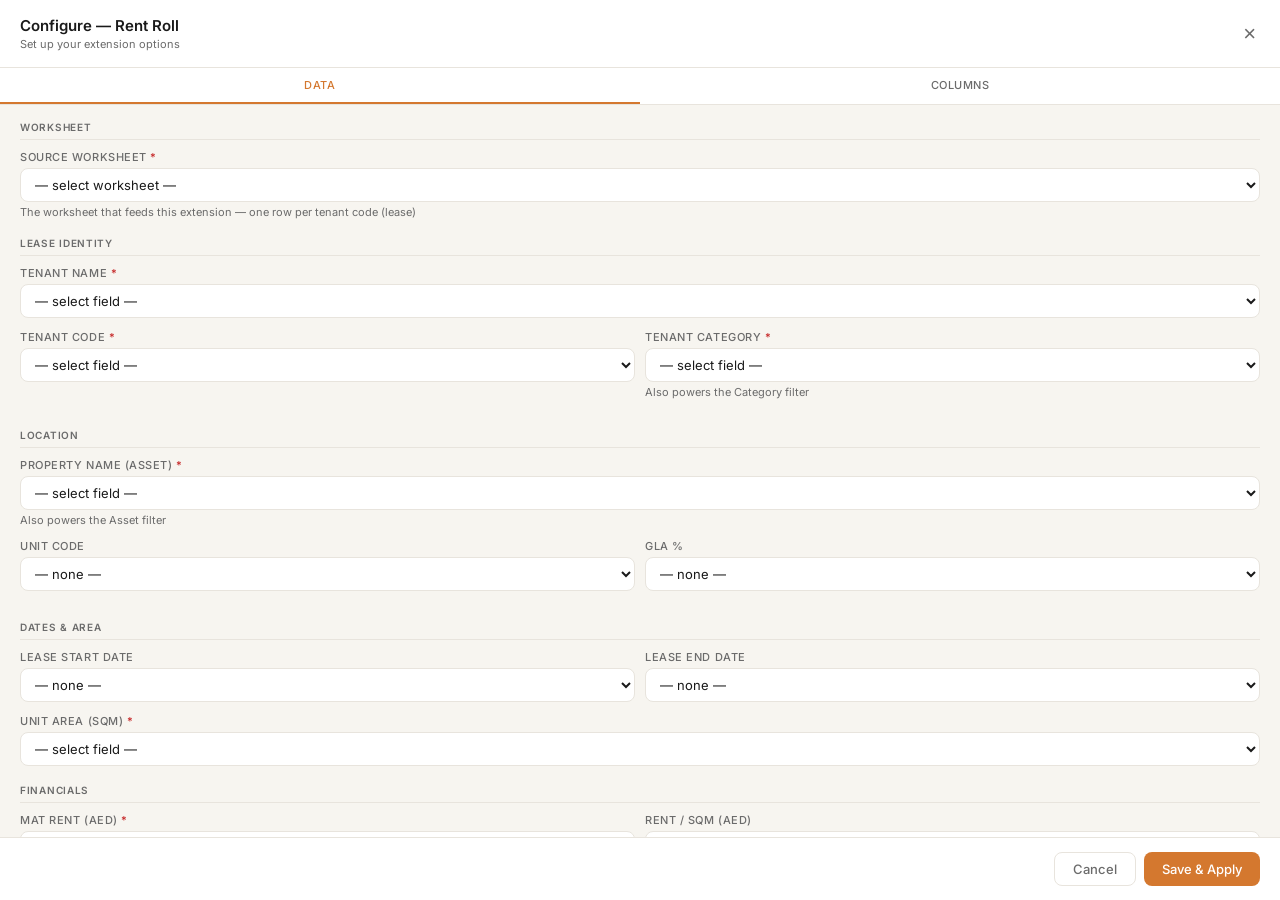
==== dialog.html @ 19f10848 "Initial commit: ARM Value Chain rent roll Tableau extension" ====
<!DOCTYPE html>
<html lang="en">
<head>
  <meta charset="UTF-8" />
  <meta name="viewport" content="width=device-width, initial-scale=1.0" />
  <title>Configure</title>
  <link rel="preconnect" href="https://fonts.googleapis.com" />
  <link href="https://fonts.googleapis.com/css2?family=Inter:wght@400;500;600&display=swap" rel="stylesheet" />
  <script src="js/tableau.extensions.1.latest.min.js"></script>
  <link rel="stylesheet" href="dialog.css" />
</head>
<body>
<div id="config-panel">

  <div id="config-header">
    <div>
      <h2>Configure — Rent Roll</h2>
      <p class="header-sub">Set up your extension options</p>
    </div>
    <button id="config-close" onclick="cancelConfig()">&#215;</button>
  </div>

  <div id="config-tabs">
    <button class="ctab active" data-tab="data">Data</button>
    <button class="ctab" data-tab="columns">Columns</button>
  </div>

  <div id="config-body">

    <div class="tab-pane active" id="tab-data">

      <div class="section-title">Worksheet</div>
      <div class="field-group">
        <label>Source Worksheet <span style="color:var(--danger)">*</span></label>
        <select id="ws-source"><option value="">— select worksheet —</option></select>
        <div class="field-hint">The worksheet that feeds this extension — one row per tenant code (lease)</div>
      </div>

      <div class="section-title">Lease Identity</div>
      <div class="field-group">
        <label>Tenant Name <span style="color:var(--danger)">*</span></label>
        <select id="fld-tenant-name"><option value="">— select field —</option></select>
      </div>
      <div class="field-row">
        <div class="field-group">
          <label>Tenant Code <span style="color:var(--danger)">*</span></label>
          <select id="fld-tenant-code"><option value="">— select field —</option></select>
        </div>
        <div class="field-group">
          <label>Tenant Category <span style="color:var(--danger)">*</span></label>
          <select id="fld-tenant-category"><option value="">— select field —</option></select>
          <div class="field-hint">Also powers the Category filter</div>
        </div>
      </div>

      <div class="section-title">Location</div>
      <div class="field-group">
        <label>Property Name (Asset) <span style="color:var(--danger)">*</span></label>
        <select id="fld-property-name"><option value="">— select field —</option></select>
        <div class="field-hint">Also powers the Asset filter</div>
      </div>
      <div class="field-row">
        <div class="field-group">
          <label>Unit Code</label>
          <select id="fld-unit-code"><option value="">— none —</option></select>
        </div>
        <div class="field-group">
          <label>GLA %</label>
          <select id="fld-gla-percent"><option value="">— none —</option></select>
        </div>
      </div>

      <div class="section-title">Dates &amp; Area</div>
      <div class="field-row">
        <div class="field-group">
          <label>Lease Start Date</label>
          <select id="fld-lease-start"><option value="">— none —</option></select>
        </div>
        <div class="field-group">
          <label>Lease End Date</label>
          <select id="fld-lease-end"><option value="">— none —</option></select>
        </div>
      </div>
      <div class="field-group">
        <label>Unit Area (sqm) <span style="color:var(--danger)">*</span></label>
        <select id="fld-unit-area"><option value="">— select field —</option></select>
      </div>

      <div class="section-title">Financials</div>
      <div class="field-row">
        <div class="field-group">
          <label>MAT Rent (AED) <span style="color:var(--danger)">*</span></label>
          <select id="fld-mat-rent"><option value="">— select field —</option></select>
        </div>
        <div class="field-group">
          <label>Rent / Sqm (AED)</label>
          <select id="fld-rent-per-sqm"><option value="">— none —</option></select>
        </div>
      </div>
      <div class="field-group">
        <label>RTM Sales (AED) <span style="color:var(--danger)">*</span></label>
        <select id="fld-rtm-sales"><option value="">— select field —</option></select>
      </div>
      <div class="field-group">
        <label>Sales — Prior Period (AED)</label>
        <select id="fld-sales-prior-period"><option value="">— none —</option></select>
        <div class="field-hint">If mapped, the tenant panel's YoY Growth tile is computed as (current − prior) ÷ prior, summed across the tenant's active leases, instead of averaging the YoY % field</div>
      </div>
      <div class="field-row">
        <div class="field-group">
          <label>YoY % vs PY</label>
          <select id="fld-yoy"><option value="">— none —</option></select>
        </div>
        <div class="field-group">
          <label>OCR % (RTM)</label>
          <select id="fld-ocr"><option value="">— none —</option></select>
        </div>
      </div>

      <div class="section-title">Status &amp; Flags</div>
      <div class="field-group">
        <label>Sustainability Status</label>
        <select id="fld-sustainability"><option value="">— none —</option></select>
        <div class="field-hint">Expected values: Healthy, Watch, At Risk</div>
      </div>
      <div class="field-row">
        <div class="field-group">
          <label>Expiring Lease Flag</label>
          <select id="fld-expiring-flag"><option value="">— none —</option></select>
          <div class="field-hint">Drives the "Expiring ≤ 12mo" KPI and TERM badge</div>
        </div>
        <div class="field-group">
          <label>Data Quality — Missing End Date Flag</label>
          <select id="fld-data-quality-no-end-date"><option value="">— none —</option></select>
          <div class="field-hint">Drives the "Data Quality" KPI and TERM badge</div>
        </div>
      </div>
      <div class="field-group">
        <label>Sales Index</label>
        <select id="fld-sales-index"><option value="">— none —</option></select>
      </div>
      <div class="field-group">
        <label>Tenant / Store Status</label>
        <select id="fld-tenant-status"><option value="">— none —</option></select>
        <div class="field-hint">Powers the Active/Inactive badge in the tenant side panel</div>
      </div>

    </div>

    <div class="tab-pane" id="tab-columns">
      <div class="section-title">Column Labels &amp; Visibility</div>
      <p style="font-size:12px;color:var(--text-muted);margin-bottom:10px;line-height:1.5;">
        Rename any column header or hide it from the table. Hidden columns are still available for sorting via the underlying data — only the display is affected.
      </p>

      <div class="field-group">
        <label style="display:flex;justify-content:space-between;align-items:center;">
          <span>Lease</span>
          <label class="toggle"><input type="checkbox" id="vis-lease" checked /><span class="toggle-slider"></span></label>
        </label>
        <input type="text" id="lbl-lease" placeholder="LEASE" />
      </div>
      <div class="field-group">
        <label style="display:flex;justify-content:space-between;align-items:center;">
          <span>Location</span>
          <label class="toggle"><input type="checkbox" id="vis-location" checked /><span class="toggle-slider"></span></label>
        </label>
        <input type="text" id="lbl-location" placeholder="LOCATION" />
      </div>
      <div class="field-group">
        <label style="display:flex;justify-content:space-between;align-items:center;">
          <span>Area Sqm</span>
          <label class="toggle"><input type="checkbox" id="vis-area-sqm" checked /><span class="toggle-slider"></span></label>
        </label>
        <input type="text" id="lbl-area-sqm" placeholder="AREA SQM" />
      </div>
      <div class="field-group">
        <label style="display:flex;justify-content:space-between;align-items:center;">
          <span>Term</span>
          <label class="toggle"><input type="checkbox" id="vis-term" checked /><span class="toggle-slider"></span></label>
        </label>
        <input type="text" id="lbl-term" placeholder="TERM" />
      </div>
      <div class="field-group">
        <label style="display:flex;justify-content:space-between;align-items:center;">
          <span>MAT Rent</span>
          <label class="toggle"><input type="checkbox" id="vis-mat-rent" checked /><span class="toggle-slider"></span></label>
        </label>
        <input type="text" id="lbl-mat-rent" placeholder="MAT RENT" />
      </div>
      <div class="field-group">
        <label style="display:flex;justify-content:space-between;align-items:center;">
          <span>Rent / Sqm</span>
          <label class="toggle"><input type="checkbox" id="vis-rent-per-sqm" checked /><span class="toggle-slider"></span></label>
        </label>
        <input type="text" id="lbl-rent-per-sqm" placeholder="RENT / SQM" />
      </div>
      <div class="field-group">
        <label style="display:flex;justify-content:space-between;align-items:center;">
          <span>RTM Sales</span>
          <label class="toggle"><input type="checkbox" id="vis-rtm-sales" checked /><span class="toggle-slider"></span></label>
        </label>
        <input type="text" id="lbl-rtm-sales" placeholder="RTM SALES" />
      </div>
      <div class="field-group">
        <label style="display:flex;justify-content:space-between;align-items:center;">
          <span>Vs PY</span>
          <label class="toggle"><input type="checkbox" id="vis-vs-py" checked /><span class="toggle-slider"></span></label>
        </label>
        <input type="text" id="lbl-vs-py" placeholder="VS PY" />
      </div>
      <div class="field-group">
        <label style="display:flex;justify-content:space-between;align-items:center;">
          <span>OCR (RTM)</span>
          <label class="toggle"><input type="checkbox" id="vis-ocr-rtm" checked /><span class="toggle-slider"></span></label>
        </label>
        <input type="text" id="lbl-ocr-rtm" placeholder="OCR (RTM)" />
      </div>
      <div class="field-group">
        <label style="display:flex;justify-content:space-between;align-items:center;">
          <span>Sustainability</span>
          <label class="toggle"><input type="checkbox" id="vis-sustainability" checked /><span class="toggle-slider"></span></label>
        </label>
        <input type="text" id="lbl-sustainability" placeholder="SUSTAINABILITY" />
      </div>
    </div>

  </div>

  <div id="config-footer">
    <button class="form-btn secondary" onclick="cancelConfig()">Cancel</button>
    <button class="form-btn" id="btn-save">Save &amp; Apply</button>
  </div>

</div>
<script src="js/dialog.js"></script>
</body>
</html>
---- dialog.css ----
/* ── Aldar palette ─────────────────────────────────────────────────────────── */
:root {
  --bg:             #F7F5F0;
  --surface:        #FFFFFF;
  --surface2:       #F0EDE8;
  --border:         #E8E4DD;
  --accent:         #D4782F;
  --text:           #1A1A1A;
  --text-secondary: #4A4A4A;
  --text-muted:     #6B6B6B;
  --danger:         #C62828;
  --radius:         8px;
  --font:           'Inter', -apple-system, BlinkMacSystemFont, 'Segoe UI', sans-serif;
}

*, *::before, *::after { box-sizing: border-box; margin: 0; padding: 0; }

html, body {
  height: 100%;
  font-family: var(--font);
  background: var(--bg);
  color: var(--text);
  font-size: 13px;
  overflow: hidden;
}

#config-panel {
  display: flex;
  flex-direction: column;
  height: 100vh;
}

/* ── Header ────────────────────────────────────────────────────────────────── */
#config-header {
  display: flex;
  align-items: center;
  justify-content: space-between;
  padding: 16px 20px;
  background: var(--surface);
  border-bottom: 1px solid var(--border);
  flex-shrink: 0;
}
#config-header h2 { font-size: 15px; font-weight: 600; }
.header-sub { font-size: 11px; color: var(--text-muted); margin-top: 2px; }

#config-close {
  background: none; border: none; color: var(--text-muted);
  font-size: 22px; line-height: 1; cursor: pointer; padding: 0 4px;
  transition: color .15s;
}
#config-close:hover { color: var(--text); }

/* ── Tabs ──────────────────────────────────────────────────────────────────── */
#config-tabs {
  display: flex;
  background: var(--surface);
  border-bottom: 1px solid var(--border);
  flex-shrink: 0;
}
.ctab {
  flex: 1; padding: 10px 4px; text-align: center;
  font-size: 11px; font-weight: 500; color: var(--text-muted);
  cursor: pointer; border-bottom: 2px solid transparent;
  transition: color .15s, border-color .15s;
  text-transform: uppercase; letter-spacing: .05em;
  border-top: none; border-left: none; border-right: none;
  background: none; font-family: var(--font);
}
.ctab.active { color: var(--accent); border-bottom-color: var(--accent); }
.ctab:hover:not(.active) { color: var(--text-secondary); }

/* ── Body ──────────────────────────────────────────────────────────────────── */
#config-body {
  flex: 1;
  overflow-y: auto;
  padding: 16px 20px;
}
#config-body::-webkit-scrollbar { width: 6px; }
#config-body::-webkit-scrollbar-track { background: transparent; }
#config-body::-webkit-scrollbar-thumb { background: var(--border); border-radius: 3px; }
#config-body::-webkit-scrollbar-thumb:hover { background: #c8c0b5; }

.tab-pane { display: none; }
.tab-pane.active { display: block; }

/* ── Section titles ────────────────────────────────────────────────────────── */
.section-title {
  font-size: 10px; font-weight: 600; text-transform: uppercase;
  letter-spacing: .07em; color: var(--text-muted);
  margin: 18px 0 10px;
  padding-bottom: 6px;
  border-bottom: 1px solid var(--border);
}
.section-title:first-child { margin-top: 0; }

/* ── Form fields ───────────────────────────────────────────────────────────── */
.field-group { margin-bottom: 12px; }
.field-group label {
  display: block; font-size: 11px; font-weight: 500;
  color: var(--text-muted); text-transform: uppercase;
  letter-spacing: .05em; margin-bottom: 4px;
}
.field-hint { font-size: 11px; color: var(--text-muted); margin-top: 3px; }
.field-group input[type="text"],
.field-group input[type="number"],
.field-group select {
  width: 100%;
  background: var(--surface);
  border: 1px solid var(--border);
  color: var(--text);
  font-size: 13px;
  font-family: var(--font);
  padding: 7px 10px;
  border-radius: var(--radius);
  outline: none;
  transition: border-color .15s, box-shadow .15s;
}
.field-group input:focus,
.field-group select:focus {
  border-color: var(--accent);
  box-shadow: 0 0 0 3px rgba(212,120,47,.12);
}
.field-row {
  display: grid; grid-template-columns: 1fr 1fr; gap: 10px;
}

/* ── Toggle rows ───────────────────────────────────────────────────────────── */
.toggle-row {
  display: flex; align-items: center; justify-content: space-between;
  padding: 10px 0; border-bottom: 1px solid var(--border);
}
.toggle-row:last-child { border-bottom: none; }
.toggle-label { font-size: 13px; color: var(--text); }
.toggle-desc  { font-size: 11px; color: var(--text-muted); margin-top: 1px; }

.toggle {
  position: relative; width: 38px; height: 20px;
  display: inline-block; flex-shrink: 0;
}
.toggle input { opacity: 0; width: 0; height: 0; }
.toggle-slider {
  position: absolute; inset: 0;
  background: var(--surface2); border: 1px solid var(--border);
  border-radius: 20px; cursor: pointer; transition: background .2s;
}
.toggle-slider::before {
  content: ''; position: absolute;
  width: 14px; height: 14px; left: 2px; top: 2px;
  background: var(--text-muted); border-radius: 50%;
  transition: transform .2s, background .2s;
}
.toggle input:checked + .toggle-slider { background: var(--accent); border-color: var(--accent); }
.toggle input:checked + .toggle-slider::before { transform: translateX(18px); background: #fff; }

/* ── List manager (stages, items) ──────────────────────────────────────────── */
.stage-list { display: flex; flex-direction: column; gap: 5px; margin-bottom: 10px; }
.stage-item {
  display: flex; align-items: center; gap: 8px;
  background: var(--surface); border: 1px solid var(--border); border-radius: 6px;
  padding: 6px 8px; font-size: 13px;
}
.stage-item .grip { cursor: grab; color: var(--text-muted); font-size: 14px; user-select: none; line-height: 1; }
.stage-item .grip:active { cursor: grabbing; }
.stage-item .stage-num-badge {
  width: 20px; height: 20px; border-radius: 50%; flex-shrink: 0;
  display: flex; align-items: center; justify-content: center;
  font-size: 10px; font-weight: 700; color: #fff; background: var(--accent);
}
.stage-item input {
  flex: 1; border: none; background: transparent; font-size: 13px;
  font-family: var(--font); color: var(--text); outline: none; padding: 2px 4px;
}
.stage-item input:focus { background: var(--surface2); border-radius: 3px; }
.move-btns { display: flex; flex-direction: column; gap: 0; }
.move-btn {
  background: none; border: none; cursor: pointer; color: var(--text-muted);
  font-size: 10px; padding: 0 3px; line-height: 1.2;
}
.move-btn:hover { color: var(--accent); }
.del-btn {
  background: none; border: none; cursor: pointer; color: var(--text-muted);
  font-size: 18px; padding: 0 2px; line-height: 1;
}
.del-btn:hover { color: var(--danger); }

.add-stage-row { display: flex; gap: 8px; }
.add-stage-row input {
  flex: 1; padding: 7px 10px; font-size: 13px; border: 1px solid var(--border);
  border-radius: var(--radius); font-family: var(--font);
  background: var(--surface); color: var(--text); outline: none;
}
.add-stage-row input:focus { border-color: var(--accent); }
.add-stage-row button {
  padding: 7px 14px; font-size: 13px; border: 1px solid var(--accent);
  background: #fff; color: var(--accent); border-radius: var(--radius);
  cursor: pointer; font-weight: 600; font-family: var(--font);
}
.add-stage-row button:hover { background: var(--accent); color: #fff; }

.discover-btn {
  display: inline-flex; align-items: center; gap: 6px;
  padding: 6px 12px; font-size: 12px; border: 1px dashed var(--border);
  background: none; color: var(--text-muted); border-radius: var(--radius);
  cursor: pointer; font-family: var(--font); margin-bottom: 10px;
}
.discover-btn:hover { border-color: var(--accent); color: var(--accent); }

/* ── Filter manager ────────────────────────────────────────────────────────── */
.filter-list { display: flex; flex-direction: column; gap: 5px; margin-bottom: 10px; }
.filter-item {
  display: grid;
  grid-template-columns: 1fr 1fr 100px 28px;
  align-items: center;
  gap: 6px;
  background: var(--surface);
  border: 1px solid var(--border);
  border-radius: 6px;
  padding: 7px 8px;
}
.filter-item input[type="text"] {
  width: 100%; border: 1px solid var(--border); border-radius: var(--radius);
  padding: 5px 8px; font-size: 12px; font-family: var(--font);
  color: var(--text); background: var(--surface2); outline: none;
}
.filter-item input[type="text"]:focus { border-color: var(--accent); }
.filter-item select {
  width: 100%; border: 1px solid var(--border); border-radius: var(--radius);
  padding: 5px 8px; font-size: 12px; font-family: var(--font);
  color: var(--text); background: var(--surface2); outline: none;
}
.filter-item select:focus { border-color: var(--accent); }

/* ── Buttons ───────────────────────────────────────────────────────────────── */
.form-btn {
  background: var(--accent); color: #fff; border: none;
  padding: 8px 18px; border-radius: var(--radius);
  font-size: 13px; font-family: var(--font); font-weight: 500;
  cursor: pointer; white-space: nowrap; transition: opacity .15s;
}
.form-btn:hover { opacity: .88; }
.form-btn:disabled { opacity: .5; cursor: not-allowed; }
.form-btn.secondary {
  background: var(--surface); color: var(--text-muted);
  border: 1px solid var(--border);
}
.form-btn.secondary:hover { color: var(--text); border-color: var(--accent); background: var(--surface2); }

/* ── Footer ────────────────────────────────────────────────────────────────── */
#config-footer {
  padding: 14px 20px;
  border-top: 1px solid var(--border);
  display: flex; gap: 8px; justify-content: flex-end;
  background: var(--surface);
  flex-shrink: 0;
}

/* ── Extension-specific overrides — add below this line ────────────────────── */
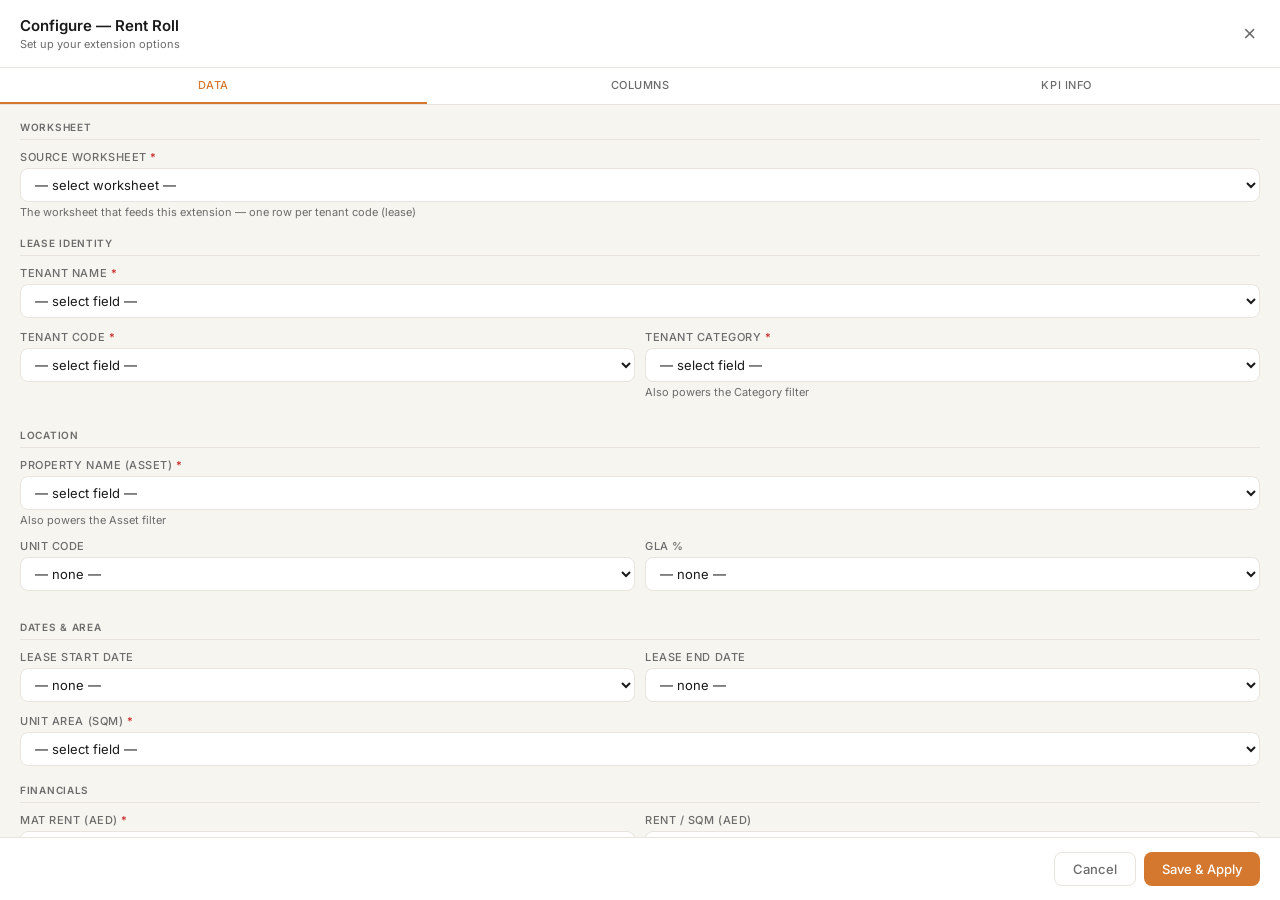
==== commit ab4d1bfc: "Add editable KPI tooltips and multi-select filter pills Replace single-select Asset/Category dropdow" ====
--- a/dialog.html
+++ b/dialog.html
@@ -23,6 +23,7 @@
   <div id="config-tabs">
     <button class="ctab active" data-tab="data">Data</button>
     <button class="ctab" data-tab="columns">Columns</button>
+    <button class="ctab" data-tab="kpi-info">KPI Info</button>
   </div>
 
   <div id="config-body">
@@ -225,6 +226,38 @@
       </div>
     </div>
 
+    <div class="tab-pane" id="tab-kpi-info">
+      <div class="section-title">KPI Card Tooltips</div>
+      <p style="font-size:12px;color:var(--text-muted);margin-bottom:10px;line-height:1.5;">
+        Shown when a user hovers the "i" icon on each KPI card. Leave blank to use the default text.
+      </p>
+
+      <div class="field-group">
+        <label>Annual Rent (MAT)</label>
+        <textarea id="tip-annual-rent" rows="3" placeholder="MAT = Moving Annual Turnover — the rolling 12-month total rent collected from this tenant."></textarea>
+      </div>
+      <div class="field-group">
+        <label>Leased GLA</label>
+        <textarea id="tip-leased-gla" rows="3" placeholder="GLA = Gross Leasable Area — total leased floor area across the filtered leases, in square meters."></textarea>
+      </div>
+      <div class="field-group">
+        <label>RTM Sales</label>
+        <textarea id="tip-rtm-sales" rows="3" placeholder="RTM = Rolling Twelve Months — total tenant sales reported over the trailing 12-month period."></textarea>
+      </div>
+      <div class="field-group">
+        <label>Blended OCR</label>
+        <textarea id="tip-blended-ocr" rows="3" placeholder="OCR = Occupancy Cost Ratio — total rent divided by total sales across the filtered leases."></textarea>
+      </div>
+      <div class="field-group">
+        <label>Expiring ≤ 12mo</label>
+        <textarea id="tip-expiring" rows="3" placeholder="Count of distinct tenants with a lease ending within the next 12 months, based on the Expiring Lease Flag."></textarea>
+      </div>
+      <div class="field-group">
+        <label>Data Quality</label>
+        <textarea id="tip-data-quality" rows="3" placeholder="Count of distinct tenants whose lease record is missing an end date, based on the Data Quality flag."></textarea>
+      </div>
+    </div>
+
   </div>
 
   <div id="config-footer">
--- a/dialog.css
+++ b/dialog.css
@@ -103,7 +103,8 @@
 .field-hint { font-size: 11px; color: var(--text-muted); margin-top: 3px; }
 .field-group input[type="text"],
 .field-group input[type="number"],
-.field-group select {
+.field-group select,
+.field-group textarea {
   width: 100%;
   background: var(--surface);
   border: 1px solid var(--border);
@@ -115,8 +116,10 @@
   outline: none;
   transition: border-color .15s, box-shadow .15s;
 }
+.field-group textarea { resize: vertical; line-height: 1.4; }
 .field-group input:focus,
-.field-group select:focus {
+.field-group select:focus,
+.field-group textarea:focus {
   border-color: var(--accent);
   box-shadow: 0 0 0 3px rgba(212,120,47,.12);
 }
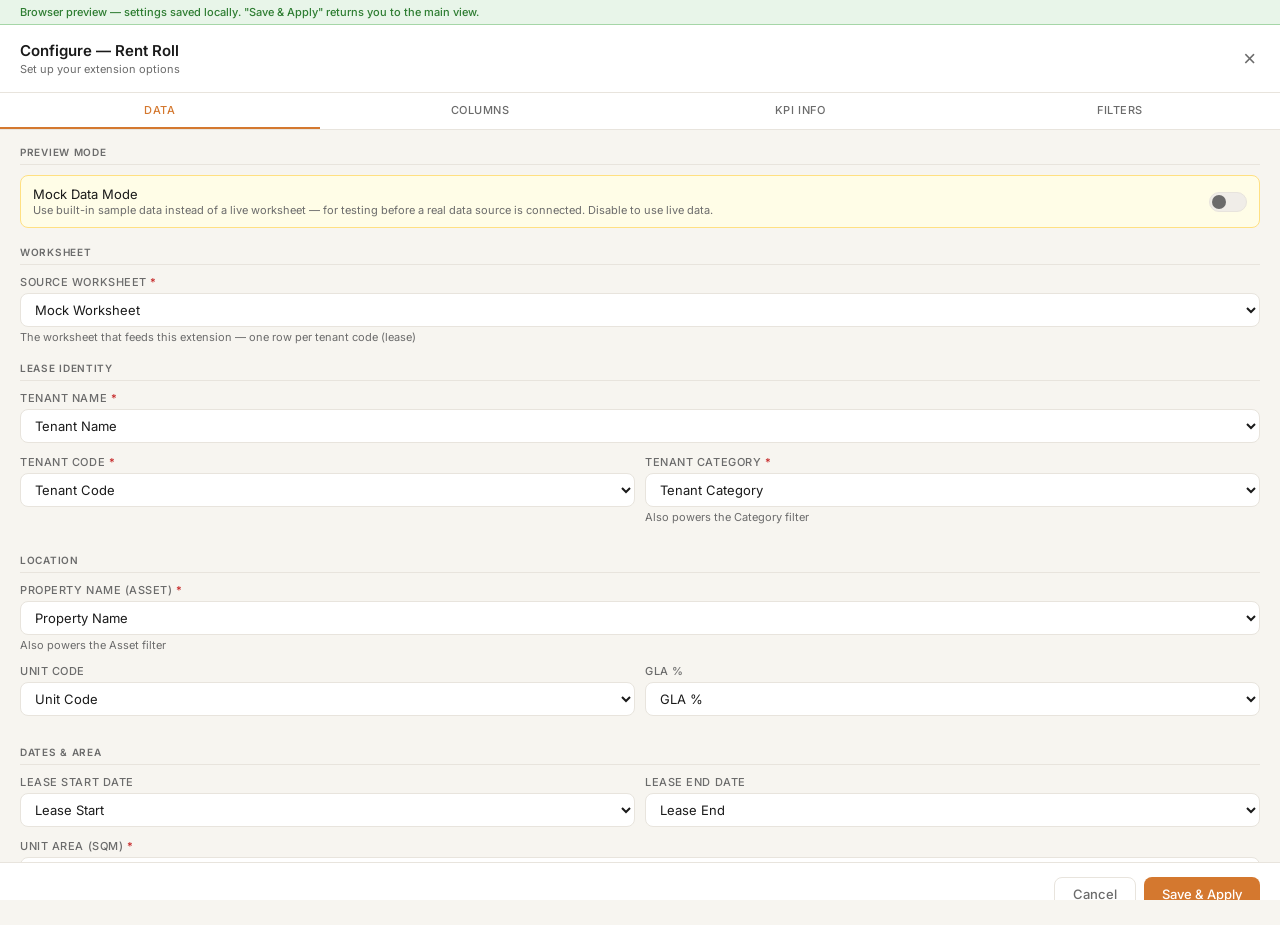
==== commit fa41a523: "added searchable filters to rent roll" ====
--- a/dialog.html
+++ b/dialog.html
@@ -24,11 +24,24 @@
     <button class="ctab active" data-tab="data">Data</button>
     <button class="ctab" data-tab="columns">Columns</button>
     <button class="ctab" data-tab="kpi-info">KPI Info</button>
+    <button class="ctab" data-tab="filters">Filters</button>
   </div>
 
   <div id="config-body">
 
     <div class="tab-pane active" id="tab-data">
+
+      <div class="section-title">Preview Mode</div>
+      <div class="mock-mode-row" id="mock-mode-row">
+        <div>
+          <div class="toggle-label">Mock Data Mode</div>
+          <div class="toggle-desc">Use built-in sample data instead of a live worksheet — for testing before a real data source is connected. Disable to use live data.</div>
+        </div>
+        <label class="toggle">
+          <input type="checkbox" id="toggle-mock-mode" />
+          <span class="toggle-slider"></span>
+        </label>
+      </div>
 
       <div class="section-title">Worksheet</div>
       <div class="field-group">
@@ -258,6 +271,20 @@
       </div>
     </div>
 
+    <div class="tab-pane" id="tab-filters">
+      <div class="section-title">Filter Pills</div>
+      <p style="font-size:12px;color:var(--text-muted);margin-bottom:14px;line-height:1.5;">
+        Each row becomes a filter pill in the main view. Select a source worksheet on the Data tab first, then add filters here. Enable <strong>Searchable</strong> to show a type-ahead search box inside the dropdown — useful for long value lists.
+      </p>
+
+      <div class="filter-list-header">
+        <span>Column</span><span>Label</span><span>Searchable</span><span></span>
+      </div>
+      <div id="filter-list"></div>
+
+      <button id="btn-add-filter" class="form-btn secondary" style="margin-top:10px;">+ Add Filter</button>
+    </div>
+
   </div>
 
   <div id="config-footer">
--- a/dialog.css
+++ b/dialog.css
@@ -209,10 +209,19 @@
 .discover-btn:hover { border-color: var(--accent); color: var(--accent); }
 
 /* ── Filter manager ────────────────────────────────────────────────────────── */
-.filter-list { display: flex; flex-direction: column; gap: 5px; margin-bottom: 10px; }
+.filter-list-header {
+  display: grid;
+  grid-template-columns: 1fr 1fr auto 28px;
+  gap: 6px;
+  padding: 0 8px 4px;
+  font-size: 10px; font-weight: 600; text-transform: uppercase;
+  letter-spacing: .05em; color: var(--text-muted);
+  margin-bottom: 2px;
+}
+#filter-list { display: flex; flex-direction: column; gap: 5px; }
 .filter-item {
   display: grid;
-  grid-template-columns: 1fr 1fr 100px 28px;
+  grid-template-columns: 1fr 1fr auto 28px;
   align-items: center;
   gap: 6px;
   background: var(--surface);
@@ -232,6 +241,11 @@
   color: var(--text); background: var(--surface2); outline: none;
 }
 .filter-item select:focus { border-color: var(--accent); }
+.fi-searchable-wrap {
+  display: flex; align-items: center; gap: 5px;
+  font-size: 11px; color: var(--text-muted); white-space: nowrap; cursor: pointer;
+}
+.fi-searchable-wrap input[type="checkbox"] { cursor: pointer; accent-color: var(--accent); }
 
 /* ── Buttons ───────────────────────────────────────────────────────────────── */
 .form-btn {
@@ -257,4 +271,14 @@
   flex-shrink: 0;
 }
 
+/* ── Mock mode row ─────────────────────────────────────────────────────────── */
+.mock-mode-row {
+  display: flex; align-items: center; justify-content: space-between; gap: 12px;
+  padding: 10px 12px; margin-bottom: 4px;
+  background: #FFFDE7; border: 1px solid #FFE082; border-radius: var(--radius);
+}
+.mock-mode-row.active {
+  background: rgba(212,120,47,.08); border-color: var(--accent);
+}
+
 /* ── Extension-specific overrides — add below this line ────────────────────── */
